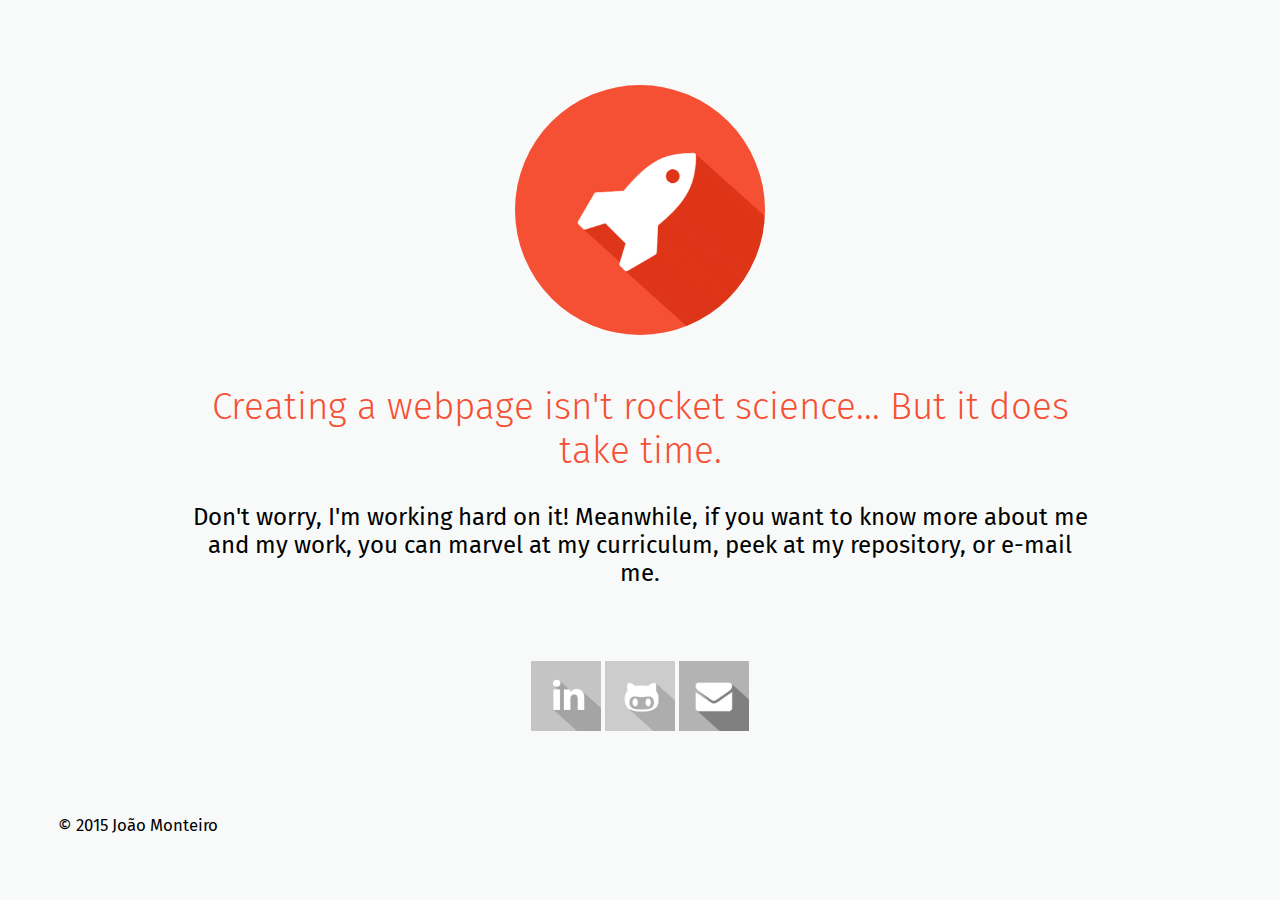
==== rocket.html @ b6b3ef75 "Reworked to "work in progress" placeholder" ====
<!DOCTYPE html>
<html lang="en-GB">
  <head>
    <link href='http://fonts.googleapis.com/css?family=Fira+Sans:300' rel='stylesheet' type='text/css'>
    <meta charset="utf-8">
	<link rel="stylesheet" type="text/css" href="static/css/style.css">
	<meta name="João Monteiro" content="">
	<title>João Monteiro</title>
	<link rel="shortcut icon" href="static/images/favicon2.ico">
  </head>
 
 <script language="javascript" type="text/javascript">
	pages=new Array()
	pages[1]="code.html"
	pages[2]="warning.html"

	maxPages=2

	newPage= function (){return Math.floor(Math.random()*maxPages)+1}

	function switchEm()
	{
	window.location.href=pages[newPage()]
	}
</script>
 
  <body onLoad="setTimeout('switchEm()',30000);">
	<section class="center-content">
		<div id="content-area">	
			<img class="rounded" src="static\images\rocket.png" />
			<h2>Creating a webpage isn't rocket science... But it does take time.</h2>
			<p>Don't worry, I'm working hard on it! Meanwhile, if you want to know more about me and my work, you can marvel at my curriculum, peek at my repository, or e-mail me.</p>
		</div>
		
		<section class="social-media">
			<a target="_blank" href="https://pt.linkedin.com/in/joaomonteiro100" id="linkedin">
				<img class="linkedin_off" src="static\images\linkedin.png" alt="LinkedIn"/>
				<img class="linkedin_on" src="static\images\linkedin_b&w.png" alt="LinkedIn"/>
			</a>
			<a target="_blank" href="https://github.com/JoaoMonteiro100" id="github">
				<img class="github_off" src="static\images\github.png" alt="GitHub"/>
				<img class="github_on" src="static\images\github_b&w.png" alt="GitHub"/>
			</a>
			<a target="_top" href="mailto:joaomiguelmonteiro@gmail.com" id="mail">
				<img class="mail_off" src="static\images\mail.png" alt="Mail"/>
				<img class="mail_on" src="static\images\mail_b&w.png" alt="Mail"/>
			</a>
		</section>
	
		<section class="footnote">
			<p><small>&copy; 2015 João Monteiro</small></p>
		</section>
		
	</section>
  </body>
</html>
---- static/css/style.css ----
/*blue*/
/*dark blue*/
/*green*/
/*brown*/
/*very dark blue*/
/*bluish gray*/
/*light gray*/
/* line 13, style.scss */
body {
  background: #f8faf9;
  height: 100%;
  margin: 0px;
  padding: 54px 0px;
  font-style: normal;
  font-size: 62,5%;
}

/* line 22, style.scss */
h1 {
  font-family: 'Fira Sans', sans-serif;
  font-size: 2.3em;
  font-weight: 300;
  color: #1abc9c;
}

/* line 29, style.scss */
h2 {
  font-family: 'Fira Sans', sans-serif;
  font-size: 2.3em;
  font-weight: 300;
  color: #f65034;
}

/* line 36, style.scss */
h3 {
  font-family: 'Fira Sans', sans-serif;
  font-size: 2.3em;
  font-weight: 300;
  color: #f1c40f;
}

/* line 43, style.scss */
p {
  font-family: 'Fira Sans', sans-serif;
  font-size: 1.5em;
  font-weight: 400;
}

/* line 49, style.scss */
p small {
  font-size: 0.7em;
}

/* line 53, style.scss */
a {
  text-decoration: none;
}

/* line 57, style.scss */
.rounded-right {
  border-top-right-radius: 50%;
  border-bottom-right-radius: 50%;
  overflow: hidden;
}

/* line 63, style.scss */
.rounded-right img {
  display: block;
  min-width: 100%;
  min-height: 100%;
}

/* line 69, style.scss */
.rounded {
  border-radius: 50%;
  overflow: hidden;
  height: 250px;
  margin-left: -125px;
  position: absolute;
  left: 50%;
}

/* line 78, style.scss */
.center-content {
  position: relative;
  text-align: center;
  margin: 15%;
  margin-top: 0px;
}

/* line 85, style.scss */
.center-content h1, h2, h3, p {
  position: relative;
  top: 300px;
}

/* line 90, style.scss */
.social-media {
  position: relative;
  top: 350px;
}

/* line 95, style.scss */
.social-media img {
  height: 70px;
}

/* line 99, style.scss */
.linkedin_off, #linkedin:hover .linkedin_on {
  display: none;
}

/* line 103, style.scss */
.linkedin_on, #linkedin:hover .linkedin_off {
  display: inline;
}

/* line 107, style.scss */
.github_off, #github:hover .github_on {
  display: none;
}

/* line 111, style.scss */
.github_on, #github:hover .github_off {
  display: inline;
}

/* line 115, style.scss */
.mail_off, #mail:hover .mail_on {
  display: none;
}

/* line 119, style.scss */
.mail_on, #mail:hover .mail_off {
  display: inline;
}

/* line 123, style.scss */
.footnote {
  position: relative;
  top: 100px;
  text-align: left;
  margin-left: -15%;
}

/* line 131, style.scss */
.left-bar #profile {
  position: fixed;
  top: 0px;
  left: -20%;
  bottom: 0px;
  height: 100%;
  z-index: -1;
}

/* line 142, style.scss */
.top-bar h1 {
  position: absolute;
  overflow: auto;
}
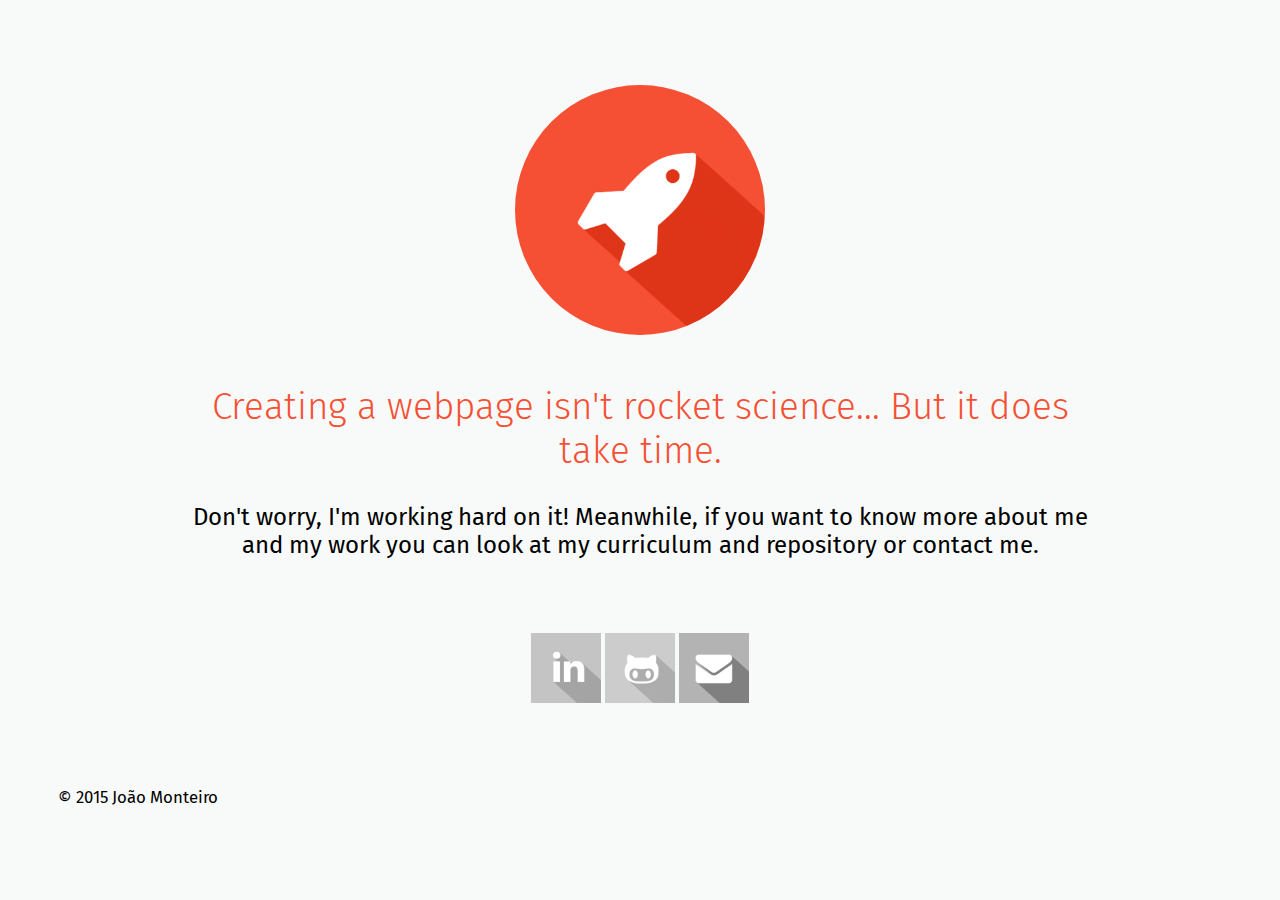
==== commit a4cef40e: "More flavour text" ====
--- a/rocket.html
+++ b/rocket.html
@@ -29,7 +29,7 @@
 		<div id="content-area">	
 			<img class="rounded" src="static\images\rocket.png" />
 			<h2>Creating a webpage isn't rocket science... But it does take time.</h2>
-			<p>Don't worry, I'm working hard on it! Meanwhile, if you want to know more about me and my work, you can marvel at my curriculum, peek at my repository, or e-mail me.</p>
+			<p>Don't worry, I'm working hard on it! Meanwhile, if you want to know more about me and my work you can look at my curriculum and repository or contact me.</p>
 		</div>
 		
 		<section class="social-media">
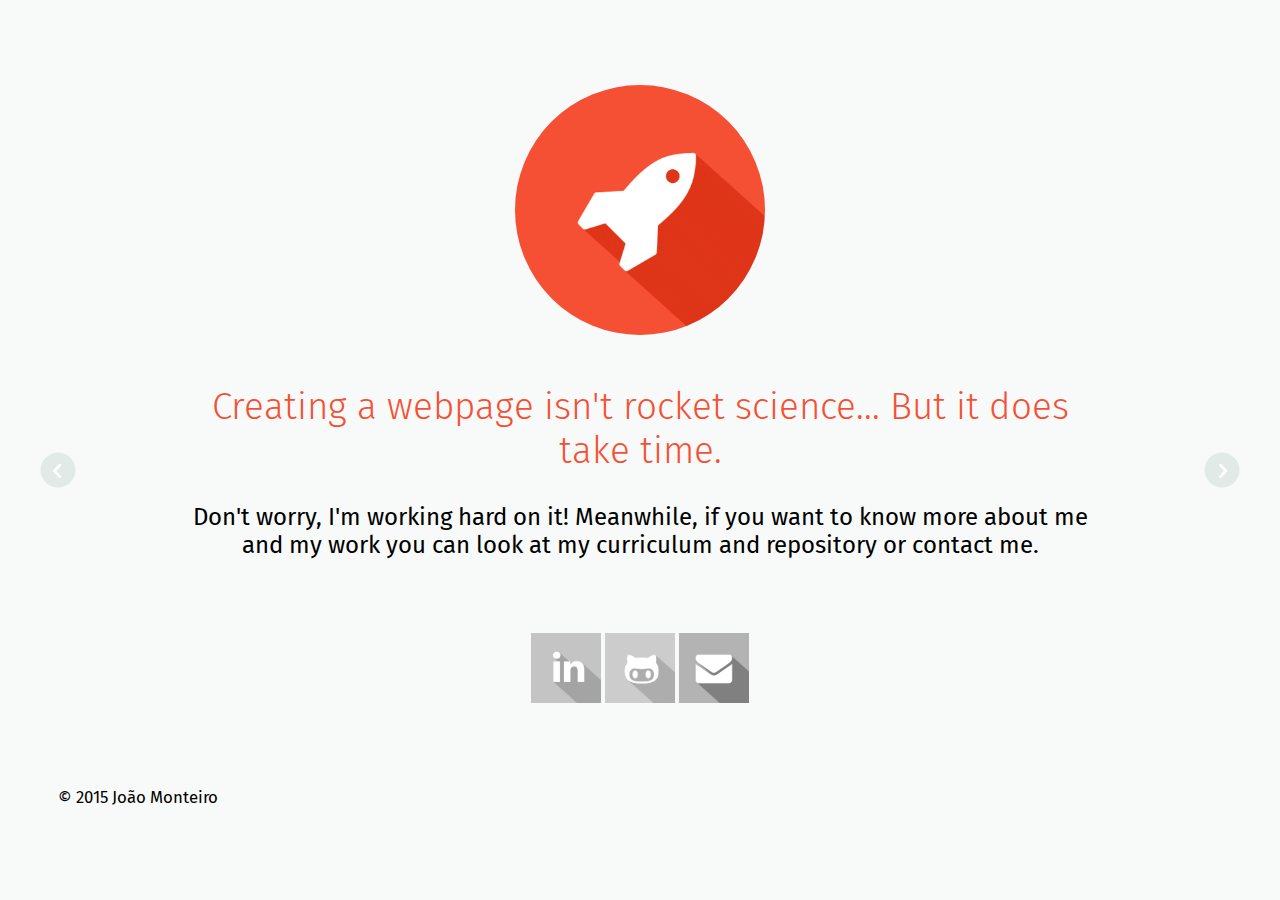
==== commit 131d735a: "Removed timer to change pages automatically" ====
--- a/rocket.html
+++ b/rocket.html
@@ -9,7 +9,7 @@
 	<link rel="shortcut icon" href="static/images/favicon2.ico">
   </head>
  
- <script language="javascript" type="text/javascript">
+ <!--<script language="javascript" type="text/javascript">
 	pages=new Array()
 	pages[1]="code.html"
 	pages[2]="warning.html"
@@ -24,7 +24,8 @@
 	}
 </script>
  
-  <body onLoad="setTimeout('switchEm()',30000);">
+  <body onLoad="setTimeout('switchEm()',30000);"> -->
+  <body>
 	<section class="center-content">
 		<div id="content-area">	
 			<img class="rounded" src="static\images\rocket.png" />
@@ -47,6 +48,17 @@
 			</a>
 		</section>
 	
+		<section class="arrows">
+			<a href="code.html" id="left">
+				<img class="left_off" src="static\images\left_off.png" />
+				<img class="left_on" src="static\images\left_on.png" />
+			</a>
+			<a href="warning.html" id="right">
+				<img class="right_off" src="static\images\right_off.png" />
+				<img class="right_on" src="static\images\right_on.png" />
+			</a>
+		</section>
+	
 		<section class="footnote">
 			<p><small>&copy; 2015 João Monteiro</small></p>
 		</section>
--- a/static/css/style.css
+++ b/static/css/style.css
@@ -136,6 +136,45 @@
 }
 
 /* line 123, style.scss */
+.arrows img {
+  height: 40px;
+}
+
+/* line 127, style.scss */
+.arrows #left {
+  position: fixed;
+  top: 50%;
+  left: 3%;
+}
+
+/* line 133, style.scss */
+.arrows #right {
+  position: fixed;
+  top: 50%;
+  right: 3%;
+}
+
+/* line 139, style.scss */
+.left_off, #left:hover .left_on {
+  display: none;
+}
+
+/* line 143, style.scss */
+.left_on, #left:hover .left_off {
+  display: inline;
+}
+
+/* line 147, style.scss */
+.right_off, #right:hover .right_on {
+  display: none;
+}
+
+/* line 151, style.scss */
+.right_on, #right:hover .right_off {
+  display: inline;
+}
+
+/* line 155, style.scss */
 .footnote {
   position: relative;
   top: 100px;
@@ -143,7 +182,7 @@
   margin-left: -15%;
 }
 
-/* line 131, style.scss */
+/* line 163, style.scss */
 .left-bar #profile {
   position: fixed;
   top: 0px;
@@ -153,7 +192,7 @@
   z-index: -1;
 }
 
-/* line 142, style.scss */
+/* line 174, style.scss */
 .top-bar h1 {
   position: absolute;
   overflow: auto;
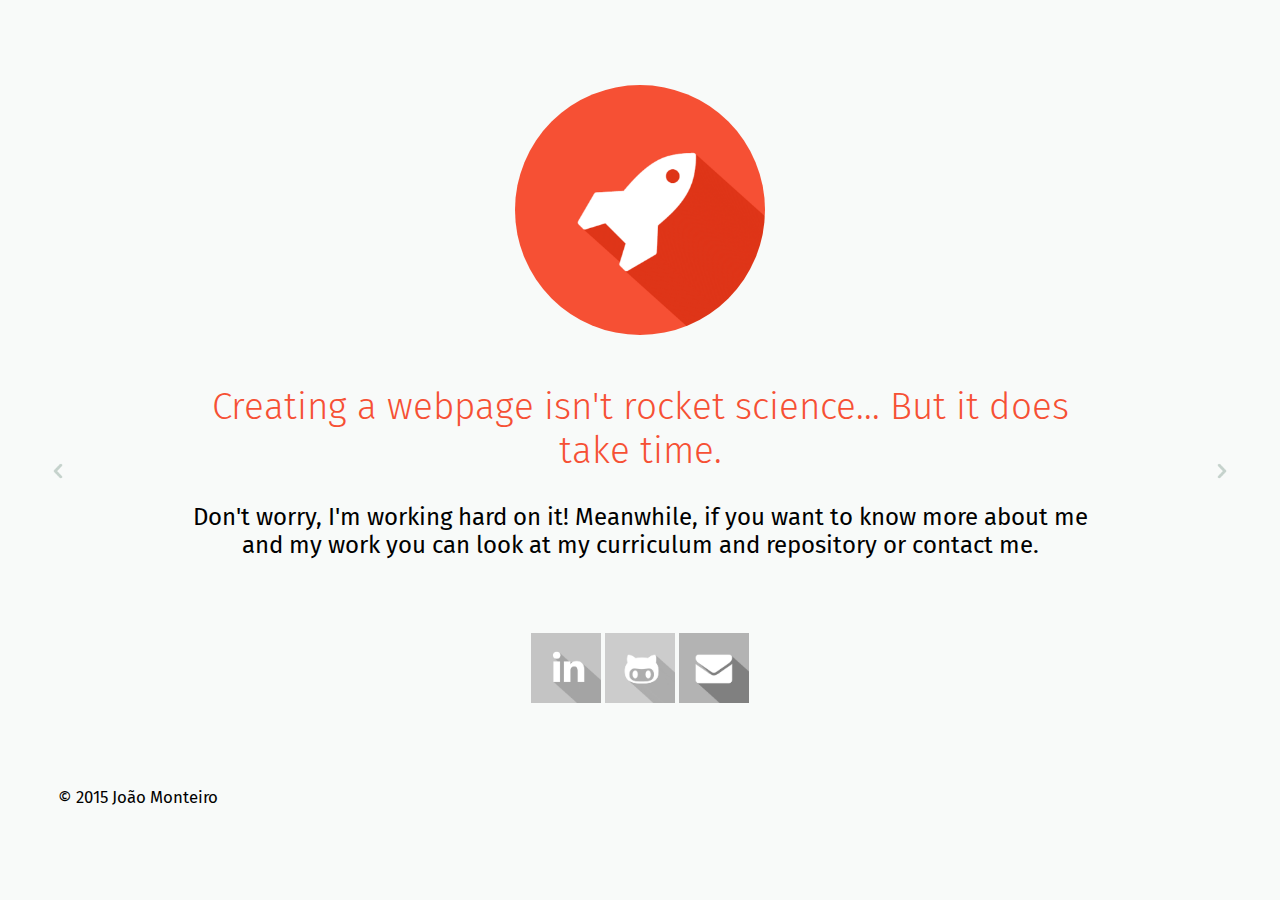
==== commit f34ac8db: "Corrected error displaying images on Firefox" ====
--- a/rocket.html
+++ b/rocket.html
@@ -28,34 +28,34 @@
   <body>
 	<section class="center-content">
 		<div id="content-area">	
-			<img class="rounded" src="static\images\rocket.png" />
+			<img class="rounded" src="static/images/rocket.png" />
 			<h2>Creating a webpage isn't rocket science... But it does take time.</h2>
 			<p>Don't worry, I'm working hard on it! Meanwhile, if you want to know more about me and my work you can look at my curriculum and repository or contact me.</p>
 		</div>
 		
 		<section class="social-media">
 			<a target="_blank" href="https://pt.linkedin.com/in/joaomonteiro100" id="linkedin">
-				<img class="linkedin_off" src="static\images\linkedin.png" alt="LinkedIn"/>
-				<img class="linkedin_on" src="static\images\linkedin_b&w.png" alt="LinkedIn"/>
+				<img class="linkedin_off" src="static/images/linkedin.png" alt="LinkedIn"/>
+				<img class="linkedin_on" src="static/images/linkedin_b&w.png" alt="LinkedIn"/>
 			</a>
 			<a target="_blank" href="https://github.com/JoaoMonteiro100" id="github">
-				<img class="github_off" src="static\images\github.png" alt="GitHub"/>
-				<img class="github_on" src="static\images\github_b&w.png" alt="GitHub"/>
+				<img class="github_off" src="static/images/github.png" alt="GitHub"/>
+				<img class="github_on" src="static/images/github_b&w.png" alt="GitHub"/>
 			</a>
 			<a target="_top" href="mailto:joaomiguelmonteiro@gmail.com" id="mail">
-				<img class="mail_off" src="static\images\mail.png" alt="Mail"/>
-				<img class="mail_on" src="static\images\mail_b&w.png" alt="Mail"/>
+				<img class="mail_off" src="static/images/mail.png" alt="Mail"/>
+				<img class="mail_on" src="static/images/mail_b&w.png" alt="Mail"/>
 			</a>
 		</section>
 	
-		<section class="arrows">
+		<section class="arrows rounded-small">
 			<a href="code.html" id="left">
-				<img class="left_off" src="static\images\left_off.png" />
-				<img class="left_on" src="static\images\left_on.png" />
+				<img class="left_off" src="static/images/left_off.png" />
+				<img class="left_on" src="static/images/left_on.png" />
 			</a>
 			<a href="warning.html" id="right">
-				<img class="right_off" src="static\images\right_off.png" />
-				<img class="right_on" src="static\images\right_on.png" />
+				<img class="right_off" src="static/images/right_off.png" />
+				<img class="right_on" src="static/images/right_on.png" />
 			</a>
 		</section>
 	
--- a/static/css/style.css
+++ b/static/css/style.css
@@ -81,6 +81,12 @@
 }
 
 /* line 78, style.scss */
+.rounded-small img {
+  border-radius: 50%;
+  overflow: hidden;
+}
+
+/* line 83, style.scss */
 .center-content {
   position: relative;
   text-align: center;
@@ -88,93 +94,93 @@
   margin-top: 0px;
 }
 
-/* line 85, style.scss */
+/* line 90, style.scss */
 .center-content h1, h2, h3, p {
   position: relative;
   top: 300px;
 }
 
-/* line 90, style.scss */
+/* line 95, style.scss */
 .social-media {
   position: relative;
   top: 350px;
 }
 
-/* line 95, style.scss */
+/* line 100, style.scss */
 .social-media img {
   height: 70px;
 }
 
-/* line 99, style.scss */
+/* line 104, style.scss */
 .linkedin_off, #linkedin:hover .linkedin_on {
   display: none;
 }
 
-/* line 103, style.scss */
+/* line 108, style.scss */
 .linkedin_on, #linkedin:hover .linkedin_off {
   display: inline;
 }
 
-/* line 107, style.scss */
+/* line 112, style.scss */
 .github_off, #github:hover .github_on {
   display: none;
 }
 
-/* line 111, style.scss */
+/* line 116, style.scss */
 .github_on, #github:hover .github_off {
   display: inline;
 }
 
-/* line 115, style.scss */
+/* line 120, style.scss */
 .mail_off, #mail:hover .mail_on {
   display: none;
 }
 
-/* line 119, style.scss */
+/* line 124, style.scss */
 .mail_on, #mail:hover .mail_off {
   display: inline;
 }
 
-/* line 123, style.scss */
+/* line 128, style.scss */
 .arrows img {
   height: 40px;
 }
 
-/* line 127, style.scss */
+/* line 132, style.scss */
 .arrows #left {
   position: fixed;
   top: 50%;
   left: 3%;
 }
 
-/* line 133, style.scss */
+/* line 138, style.scss */
 .arrows #right {
   position: fixed;
   top: 50%;
   right: 3%;
 }
 
-/* line 139, style.scss */
+/* line 144, style.scss */
 .left_off, #left:hover .left_on {
   display: none;
 }
 
-/* line 143, style.scss */
+/* line 148, style.scss */
 .left_on, #left:hover .left_off {
   display: inline;
 }
 
-/* line 147, style.scss */
+/* line 152, style.scss */
 .right_off, #right:hover .right_on {
   display: none;
 }
 
-/* line 151, style.scss */
+/* line 156, style.scss */
 .right_on, #right:hover .right_off {
   display: inline;
 }
 
-/* line 155, style.scss */
+/* line 160, style.scss */
 .footnote {
   position: relative;
   top: 100px;
@@ -182,7 +188,7 @@
   margin-left: -15%;
 }
 
-/* line 163, style.scss */
+/* line 168, style.scss */
 .left-bar #profile {
   position: fixed;
   top: 0px;
@@ -192,7 +198,7 @@
   z-index: -1;
 }
 
-/* line 174, style.scss */
+/* line 179, style.scss */
 .top-bar h1 {
   position: absolute;
   overflow: auto;
